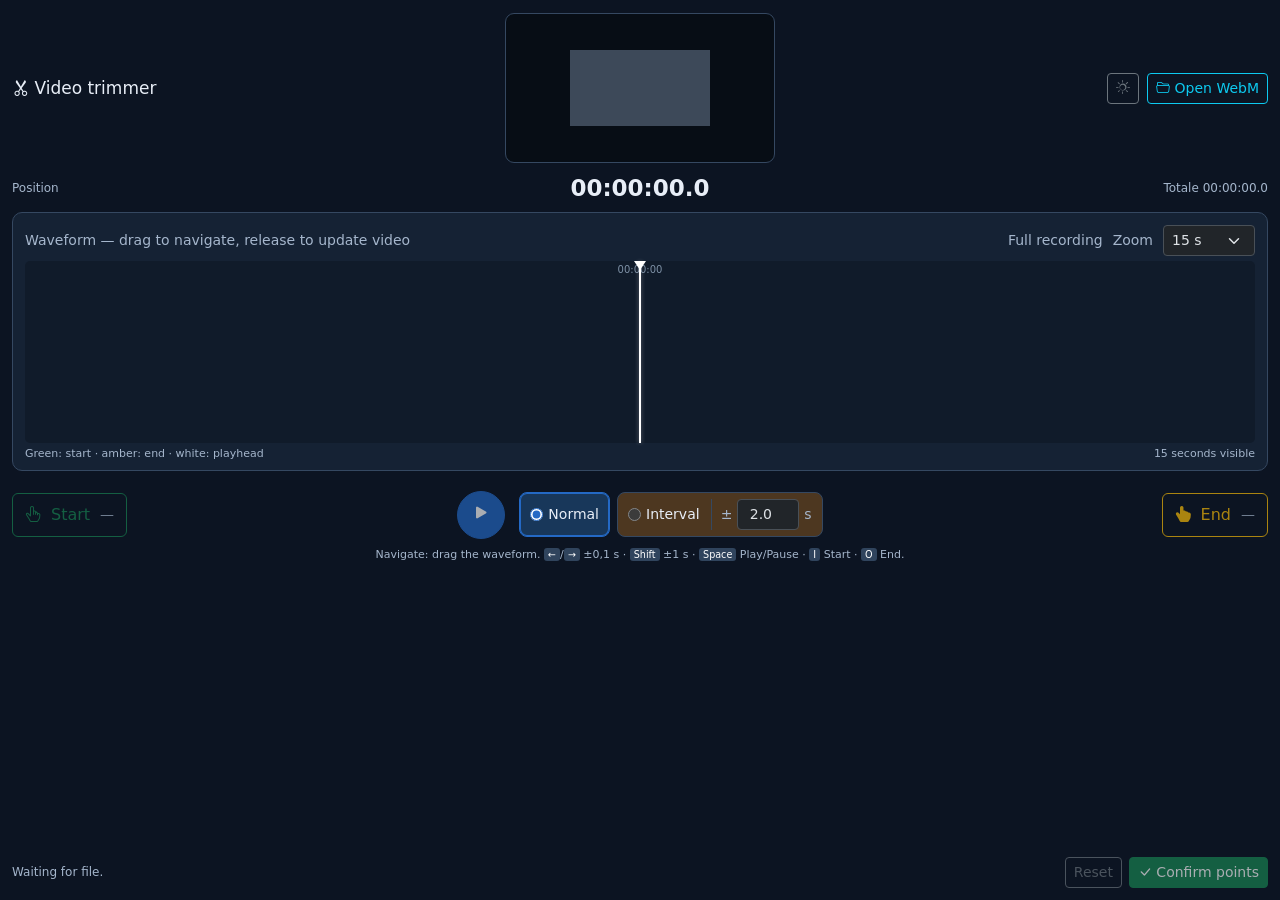
==== editor.html @ 2962ec8f "Update editor.html" ====
<!doctype html>
<html lang="en" data-bs-theme="dark">
  <head>
    <meta charset="utf-8">
    <meta name="viewport" content="width=device-width,initial-scale=1">
    <title>Barbatrucco — Video trimmer</title>
    <link href="https://cdn.jsdelivr.net/npm/bootstrap@5.3.9/dist/css/bootstrap.min.css" rel="stylesheet">
    <link href="https://cdn.jsdelivr.net/npm/bootstrap-icons@1.13.2/font/bootstrap-icons.min.css" rel="stylesheet">
    <style>
      :root {
        color-scheme: dark;
        --bg: #0c1422;
        --panel: #152234;
        --line: #354861;
        --accent: #69baff;
        --muted: #a5b6cc;
        --dim: #080e17;
        --text: #e8eef7;
        --wave-bg: #101b2a;
        --wave-muted: #486077;
        --wave-shade: #04091491;
        --wave-ruler: #91a5bb;
        --play-normal: #2469c5;
        --play-interval: #a85d13;
        --play-normal-tint: rgba(33, 79, 127, .60);
        --play-interval-tint: rgba(120, 79, 30, .60)
      }

      html[data-bs-theme="light"] {
        color-scheme: light;
        --bg: #edf2f8;
        --panel: #fff;
        --line: #c7d4e3;
        --accent: #207db3;
        --muted: #52677f;
        --dim: #dce5ed;
        --text: #1b2b3c;
        --wave-bg: #f0f5fa;
        --wave-muted: #8495a5;
        --wave-shade: #a4b0bd77;
        --wave-ruler: #5b7085;
        --play-normal: #1862b7;
        --play-interval: #925615;
        --play-normal-tint: rgba(170, 210, 241, .60);
        --play-interval-tint: rgba(245, 202, 130, .60)
      }

      * {
        box-sizing: border-box
      }

      body {
        margin: 0;
        background: var(--bg);
        color: var(--text);
        font: 14px/1.4 system-ui, sans-serif
      }

      .editor {
        min-height: 100vh;
        display: flex;
        flex-direction: column;
        gap: 8px;
        max-width: 1320px;
        margin: auto;
        padding: 12px 12px
      }

      .top {
        display: grid;
        grid-template-columns: minmax(0, 1fr) auto minmax(0, 1fr);
        align-items: center;
        gap: 12px;
        min-height: 152px
      }

      .top h1 {
        font-size: 17px;
        margin: 0;
        white-space: nowrap
      }

      .top .file-controls {
        display: flex;
        gap: 8px;
        align-items: center;
        justify-self: end
      }

      .filename {
        max-width: 36vw;
        overflow: hidden;
        text-overflow: ellipsis;
        white-space: nowrap;
        color: var(--muted);
        font-size: 12px
      }

      button {
        cursor: pointer
      }

      .preview {
        height: 150px;
        width: 270px;
        max-width: min(270px, 40vw);
        justify-self: center;
        background: #070d15;
        border: 1px solid var(--line);
        border-radius: 9px;
        position: relative;
        overflow: hidden;
        display: grid;
        place-items: center
      }

      .preview video {
        display: block;
        width: 100%;
        height: 100%;
        max-width: 100%;
        max-height: 100%;
        object-fit: contain;
        object-position: center center
      }

      .preview .placeholder {
        color: #74869d;
        text-align: center;
        display: none
      }

      .preview.no-video video {
        display: none
      }

      .preview.no-video .placeholder {
        display: block
      }

      .drag-clock {
        display: none;
        position: absolute;
        inset: 0;
        z-index: 6;
        background: rgba(7, 13, 22, .92);
        place-items: center;
        font-size: clamp(24px, 5vw, 48px);
        font-variant-numeric: tabular-nums;
        letter-spacing: .025em
      }

      .preview.dragging .drag-clock {
        display: grid
      }

      .preview-shade {
        position: absolute;
        inset: 0;
        background: #080e17;
        opacity: 0;
        pointer-events: none;
        transition: opacity .09s
      }

      .time-line {
        display: grid;
        grid-template-columns: 1fr auto 1fr;
        align-items: center;
        color: var(--muted);
        font-size: 12px;
        gap: 8px
      }

      .time-line>:last-child {
        text-align: right
      }

      .time-line strong {
        font-size: 23px;
        color: var(--text);
        font-weight: 600;
        font-variant-numeric: tabular-nums
      }

      .wave-section {
        background: var(--panel);
        border: 1px solid var(--line);
        border-radius: 10px;
        padding: 12px 12px 8px
      }

      .wave-head {
        display: flex;
        justify-content: space-between;
        align-items: center;
        gap: 12px;
        margin-bottom: 5px;
        color: var(--muted)
      }

      .wave-head .right {
        display: flex;
        gap: 10px;
        align-items: center
      }

      .wave-head select {
        width: auto;
        min-width: 92px
      }

      .wave-box {
        position: relative;
        height: 182px;
        touch-action: pan-y;
        cursor: grab;
        user-select: none;
        outline: none
      }

      .wave-box.dragging {
        cursor: grabbing
      }

      .wave-box canvas {
        display: block;
        width: 100%;
        height: 100%;
        border-radius: 5px
      }

      .center-marker {
        position: absolute;
        top: 0;
        bottom: 0;
        width: 2px;
        background: #fff;
        left: 50%;
        transform: translateX(-50%);
        pointer-events: none;
        box-shadow: 0 0 4px #ffffff66
      }

      html[data-bs-theme="light"] .center-marker {
        background: #243c56;
        box-shadow: 0 0 3px #243c5655
      }

      .center-marker::before {
        content: "";
        position: absolute;
        left: -5px;
        top: 0;
        border-left: 6px solid transparent;
        border-right: 6px solid transparent;
        border-top: 9px solid #fff
      }

      html[data-bs-theme="light"] .center-marker::before {
        border-top-color: #243c56
      }

      .ticks {
        display: flex;
        justify-content: space-between;
        color: var(--muted);
        font-size: 11px;
        margin-top: 3px
      }

      .markers {
        display: grid;
        grid-template-columns: minmax(150px, 1fr) auto minmax(150px, 1fr);
        align-items: center;
        gap: 10px;
        margin-top: 12px
      }

      .mark-btn {
        display: flex;
        align-items: center;
        justify-content: center;
        gap: 10px;
        min-height: 44px
      }

      .mark-btn small {
        color: var(--muted);
        font-variant-numeric: tabular-nums
      }

      .mark-btn:first-child {
        justify-self: start
      }

      .mark-btn:last-child {
        justify-self: end
      }

      .player-mode {
        display: flex;
        align-items: center;
        justify-content: center;
        gap: 14px;
        flex-wrap: wrap
      }

      .player-mode label {
        white-space: nowrap
      }

      .player-mode .btn-play {
        width: 48px;
        height: 48px;
        font-size: 21px;
        border-radius: 50%;
        padding: 0
      }

      .interval-size {
        display: flex;
        align-items: center;
        gap: 5px;
        color: var(--muted)
      }

      .interval-size input {
        width: 62px;
        text-align: center;
        padding: 4px;
        font-variant-numeric: tabular-nums
      }

      .mode-options {
        display: flex;
        align-items: stretch;
        gap: 7px
      }

      .mode-choice {
        display: flex;
        align-items: center;
        gap: 9px;
        padding: 6px 10px;
        border-radius: 8px;
        border: 1px solid var(--line);
        cursor: pointer;
        transition: background .15s, border-color .15s, box-shadow .15s
      }

      .mode-choice label {
        display: flex;
        align-items: center;
        gap: 5px;
        cursor: pointer;
        margin: 0
      }

      .mode-choice-normal {
        background: var(--play-normal-tint)
      }

      .mode-choice-interval {
        background: var(--play-interval-tint)
      }

      .player-mode[data-play-mode="normal"] .mode-choice-normal {
        border-color: var(--play-normal);
        box-shadow: inset 0 0 0 1px var(--play-normal)
      }

      .player-mode[data-play-mode="interval"] .mode-choice-interval {
        border-color: var(--play-interval);
        box-shadow: inset 0 0 0 1px var(--play-interval)
      }

      .mode-choice-normal input[type=radio] {
        accent-color: var(--play-normal)
      }

      .mode-choice-interval input[type=radio] {
        accent-color: var(--play-interval)
      }

      .mode-choice-interval .interval-size {
        border-left: 1px solid var(--line);
        padding-left: 9px;
        margin-left: 2px
      }

      @media(max-width:680px) {
        .mode-options {
          flex-wrap: wrap;
          justify-content: center
        }
      }

      .player-mode .btn-play {
        background: var(--play-normal) !important;
        border-color: var(--play-normal) !important;
        color: #fff
      }

      .player-mode[data-play-mode="interval"] .btn-play {
        background: var(--play-interval) !important;
        border-color: var(--play-interval) !important
      }

      html[data-bs-theme="light"] #set-end {
        color: #70400b;
        border-color: #ae6d1e;
        font-weight: 600
      }

      html[data-bs-theme="light"] #set-end:hover {
        color: #fff;
        background: #956010;
        border-color: #956010
      }

      .bottom {
        display: flex;
        justify-content: space-between;
        align-items: center;
        gap: 8px;
        margin-top: auto;
        flex-wrap: wrap
      }

      .bottom .actions {
        display: flex;
        gap: 7px
      }

      .status {
        font-size: 12px;
        color: var(--muted);
        min-height: 18px
      }

      .hint {
        font-size: 11px;
        color: var(--muted);
        text-align: center
      }

      kbd {
        font-family: inherit;
        background: #30445d;
        padding: 1px 4px;
        border-radius: 3px;
        color: #fff
      }

      @media(max-width:680px) {
        .editor {
          padding: 10px;
          gap: 9px
        }

        .top {
          grid-template-columns: 1fr auto;
          min-height: 0
        }

        .preview {
          grid-column: 1 / -1;
          grid-row: 2;
          height: 130px;
          width: 230px;
          max-width: 100%;
          margin: auto
        }

        .wave-box {
          height: 150px
        }

        .markers {
          grid-template-columns: 1fr;
          justify-items: center
        }

        .mark-btn:first-child,
        .mark-btn:last-child {
          justify-self: center
        }

        .wave-head {
          flex-wrap: wrap
        }

        .top h1 {
          font-size: 14px
        }
      }

      /* Introductory help uses the editor's current light/dark palette. */
      .editor-intro {
        width: min(590px, calc(100vw - 32px));
        max-height: calc(100vh - 32px);
        overflow-y: auto;
        padding: 0;
        border: 1px solid var(--line);
        border-radius: 12px;
        color: var(--text);
        background: var(--panel);
        box-shadow: 0 12px 50px #0008
      }

      .editor-intro::backdrop {
        background: #080e17aa
      }

      .intro-content {
        padding: 22px 24px
      }

      .intro-content h2 {
        font-size: 19px;
        margin-bottom: 14px
      }

      .intro-content p {
        margin: 12px 0
      }

      .intro-markers {
        display: flex;
        flex-wrap: wrap;
        align-items: center;
        gap: 8px 10px;
        margin: 14px 0
      }

      .intro-demo {
        display: inline-flex;
        align-items: center;
        gap: 8px;
        pointer-events: none;
        cursor: default
      }

      .intro-footer {
        display: flex;
        align-items: center;
        justify-content: space-between;
        gap: 16px;
        margin-top: 22px
      }

      .intro-never {
        display: flex;
        align-items: center;
        gap: 8px
      }

      #embedded-close[hidden],
      #file-picker-label[hidden],
      #theme-toggle[hidden] {
        display: none !important
      }
    </style> 
  </head>
  <body>
    <main class="editor">
      <!-- Compact header with a horizontally centered video preview. -->
      <header class="top">
        <h1><i class="bi bi-scissors"></i> Video trimmer</h1>
        <section id="preview" class="preview no-video" aria-label="Anteprima">
          <video id="video" playsinline preload="auto"></video>
          <div class="placeholder" id="placeholder">
            <i class="bi bi-film fs-1"></i>
            <div>Carica un WebM per iniziare</div>
          </div>
          <div id="shade" class="preview-shade"></div>
          <div class="drag-clock" id="drag-clock">00:00:00.0</div>
        </section>
        <div class="file-controls">
          <button id="theme-toggle" class="btn btn-sm btn-outline-secondary" type="button" title="Alterna tema chiaro/scuro" aria-label="Alterna tema chiaro/scuro">
            <i class="bi bi-sun"></i>
          </button>
          <button id="embedded-close" class="btn btn-sm btn-outline-secondary" type="button" hidden aria-label="Chiudi editor" title="Chiudi">
            <i class="bi bi-x-lg"></i>
          </button>
          <label id="file-picker-label" class="btn btn-sm btn-outline-info mb-0" for="file">
            <i class="bi bi-folder2-open"></i> Apri WebM
          </label>
          <input id="file" type="file" accept=".webm,video/webm,audio/webm" hidden>
        </div>
      </header>
      <section class="time-line"><span>Posizione</span><strong id="clock">00:00:00.0</strong><span id="total">Totale 00:00:00.0</span></section>
      <section class="wave-section">
        <div class="wave-head"><span>Forma d'onda — trascina per scorrere, rilascia per aggiornare il video</span>
          <div class="right"><span id="selection-length">Selezione completa</span><label for="zoom">Zoom</label><select class="form-select form-select-sm" id="zoom">
              <option value="2.5">2,5 s</option>
              <option value="5">5 s</option>
              <option value="10">10 s</option>
              <option selected value="15">15 s</option>
              <option value="30">30 s</option>
              <option value="60">1 min</option>
              <option value="300">5 min</option>
            </select></div>
        </div>
        <div id="wave-box" class="wave-box" tabindex="0" role="slider" aria-label="Posizione nella registrazione; usa frecce sinistra e destra per spostarti di 0,1 secondi" aria-valuemin="0" aria-valuemax="0" aria-valuenow="0"><canvas id="wave"></canvas>
          <div class="center-marker"></div>
        </div>
        <div class="ticks"><span>Verde: inizio · arancio: fine · bianco: testina</span><span id="zoom-hint">15 secondi visibili</span></div>
      </section>
      <section class="markers"><button class="btn btn-outline-success mark-btn" id="set-start" disabled><i class="bi bi-hand-index-thumb"></i> Inizio <small id="start-value">—</small></button>
        <div class="player-mode" id="player-mode" data-play-mode="normal"><button class="btn btn-primary btn-play" id="play" disabled title="Play/Pausa (spazio)"><i id="play-icon" class="bi bi-play-fill"></i></button>
          <div class="mode-options">
            <div class="mode-choice mode-choice-normal"><label><input type="radio" name="mode" value="normal" checked> Normale</label></div>
            <div class="mode-choice mode-choice-interval"><label><input type="radio" name="mode" value="interval"> Intervallo</label><label class="interval-size" for="interval">± <input type="number" class="form-control form-control-sm" id="interval" min="0.5" max="10" step="0.5" value="2.0"> s</label></div>
          </div>
        </div><button class="btn btn-outline-warning mark-btn" id="set-end" disabled><i class="bi bi-hand-index-thumb-fill"></i> Fine <small id="end-value">—</small></button>
      </section>
      <div class="hint">Scorrimento: trascina la forma d'onda. <kbd>←</kbd>/<kbd>→</kbd> ±0,1 s · <kbd>Shift</kbd> ±1 s · <kbd>Spazio</kbd> Play/Pausa · <kbd>I</kbd> Inizio · <kbd>O</kbd> Fine.</div>
      <footer class="bottom"><span class="status" id="status" role="status">In attesa del file.</span>
        <div class="actions"><button class="btn btn-sm btn-outline-secondary" id="reset" disabled>Ripristina</button><button class="btn btn-sm btn-success" id="confirm" disabled><i class="bi bi-check-lg"></i> Conferma punti</button></div>
      </footer>
    </main>
    <!-- First-use introduction. Clicking outside or OK closes this dialog. -->
    <dialog id="editor-intro" class="editor-intro" aria-labelledby="editor-intro-title">
      <div class="intro-content">
        <h2 id="editor-intro-title">Video trimmer</h2>
        <div data-intro-language="it" hidden>
          <p>Scorri la clip avanti e indietro trascinando la forma d'onda e seleziona
            il punto di inizio premendo
            <span class="btn btn-sm btn-outline-success intro-demo"><i class="bi bi-hand-index-thumb"></i> Inizio</span>
            e/o il punto di fine premendo
            <span class="btn btn-sm btn-outline-warning intro-demo"><i class="bi bi-hand-index-thumb-fill"></i> Fine</span>
          </p>
          <p>Premi <b>Play</b> per ascoltare. La modalità <b>Intervallo</b> ripete una breve parte intorno al punto 
			  indicato dalla testina.  Usa la rotella del mouse per lo zoom, le frecce <kbd>&larr;</kbd> e <kbd>&rarr;</kbd> per spostarti avanti e indietro
			  di 1/10 di secondo e <kbd>Spazio</kbd> per Play/Pausa.</p>
          <p>Infine premi <b>Applica taglio</b>. La registrazione viene elaborata nel browser, senza upload.</p>
        </div>
        <div data-intro-language="en">
          <p>Drag the waveform backward or forward to navigate, then choose
            the starting point with
            <span class="btn btn-sm btn-outline-success intro-demo"><i class="bi bi-hand-index-thumb"></i> Start</span>
            and/or the ending point with
            <span class="btn btn-sm btn-outline-warning intro-demo"><i class="bi bi-hand-index-thumb-fill"></i> End</span>
		      </p>
          <p>Press <b>Play</b> to listen. <b>Interval</b> mode repeats a short segment around the playhead. Use the mouse wheel to zoom, 
			   <kbd>&larr;</kbd> and <kbd>&rarr;</kbd> arrows to move in 1/10 of second steps, and <kbd>Space</kbd> to play or pause.</p>
          <p>Finally click <b>Apply trim</b>. Processing runs locally in the browser.</p>
        </div>
        <div class="intro-footer">
          <label class="intro-never">
            <input type="checkbox" id="intro-never">
            <span data-intro-language="it" hidden>Non mostrare più</span>
            <span data-intro-language="en">Don't show again</span>
          </label>
          <button type="button" class="btn btn-primary" id="intro-ok">OK</button>
        </div>
      </div>
    </dialog>
    <script>
      (() => {
        'use strict';
        // Find an editor control by its id.
        const $ = id => document.getElementById(id);
        // Map user-facing Italian labels to English.
        const translations = [
            ["Nessun file", "No file"],
            ["Alterna tema chiaro/scuro", "Switch light/dark theme"],
            ["Chiudi editor", "Close editor"],
            ["Chiudi", "Close"],
            ["Apri WebM", "Open WebM"],
            ["Carica un WebM per iniziare", "Open WebM to start"],
            ["Posizione", "Position"],
            ["Totale ", "Total "],
            ["Forma d'onda — trascina per scorrere, rilascia per aggiornare il video", "Waveform — drag to navigate, release to update video"],
            ["Selezione completa", "Full recording"],
            ["Verde: inizio · arancio: fine · bianco: testina", "Green: start · amber: end · white: playhead"],
            ["15 secondi visibili", "15 seconds visible"],
            ["Inizio", "Start"],
            ["Fine", "End"],
            ["Play/Pausa (spazio)", "Play/Pause (space)"],
            ["Normale", "Normal"],
            ["Intervallo", "Interval"],
            ["Scorrimento: trascina la forma d'onda.", "Navigate: drag waveform."],
            ["In attesa del file.", "Waiting for file."],
            ["Ripristina", "Reset"],
            ["Conferma punti", "Confirm points"],
            [" secondi visibili", " seconds visible"],
            [" minuti visibili", " minutes visible"],
            ["Durata ", "Duration "],
            ["Inizio deve precedere Fine.", "Start must precede End."],
            ["Fine deve seguire Inizio.", "End must follow Start."],
            [" impostato a ", " set at "],
            ["Riproduzione non disponibile: ", "Playback unavailable: "],
            ["Analisi della forma d’onda in corso…", "Analyzing waveform…"],
            ["Forma d’onda pronta.", "Waveform ready."],
            ["Registrazione WebM", "WebM recording"],
            ["Apertura file…", "Opening file…"],
            ["Durata non disponibile. Verificare il file WebM.", "Duration unavailable. Check WebM."],
            ["File non leggibile dal player", "Unplayable file"],
            ["Audio non decodificabile per la forma d’onda: ", "Cannot decode audio: "],
            ["Errore: ", "Error: "],
            ["Selezione azzerata.", "Selection reset."],
            ["Intervallo troppo breve.", "Interval too short."],
            ["Seleziona una parte della registrazione.", "Select a shorter interval."],
            ["Preparazione del ritaglio…", "Preparing trim…"],
            ["Punti di taglio: ", "Trim points: "],
            [" (durata ", " (duration "],
            ["). Nessun file modificato.", "). No file changed."],
            ["Applica taglio", "Apply trim"],
            ["Editor di ritaglio", "Video trimmer"],
            ["Play/Pausa ·", "Play/Pause ·"],
            ["Inizio ·", "Start ·"],
            ["Fine.", "End."],
            ["Spazio", "Space"],
            ["Scorrimento: trascina la forma d'onda.", "Navigate: drag the waveform."]
          ],
          itToEn = new Map(translations),
          enToIt = new Map(translations.map(([it, en]) => [en, it]));
        let currentLang = 'en';
        // Translate a short message into the active language.
        const tr = (it, en) => currentLang === 'it' ? it : (en || itToEn.get(it) || it);

        // Translate static DOM text and accessible labels.
        function localizeDOM() {
          // Prepare map for the current operation.
          const map = currentLang === 'it' ? enToIt : itToEn,
            walker = document.createTreeWalker(document.body, NodeFilter.SHOW_TEXT);
          let n;
          while ((n = walker.nextNode())) {
            // Prepare m for the current operation.
            const m = n.textContent.match(/^(\s*)(.*?)(\s*)$/s);
            if (m && map.has(m[2])) n.textContent = m[1] + map.get(m[2]) + m[3];
          }
          document.querySelectorAll('[title],[aria-label]').forEach(el => {
            for (const key of ['title', 'aria-label']) {
              // Prepare v for the current operation.
              const v = el.getAttribute(key);
              if (map.has(v)) el.setAttribute(key, map.get(v));
            }
          });
        }

        // Apply the selected language to the editor and help.
        function setLanguage(lang) {
          currentLang = lang === 'it' ? 'it' : 'en';
          document.documentElement.lang = currentLang;
          localizeDOM();
          // The introduction has distinct Italian and English explanations.
          document.querySelectorAll('[data-intro-language]').forEach(el => {
            el.hidden = el.dataset.introLanguage !== currentLang;
          });
          if (sourceFile) {
            $('total').textContent = tr('Totale ', 'Total ') + format(duration);
            refreshMarks();
            setPosition(position, false);
          } else status(tr('In attesa del file.', 'Waiting for file.'));
        }

        // Apply the parent application theme.
        function setTheme(theme) {
          document.documentElement.setAttribute('data-bs-theme', theme === 'light' ? 'light' : 'dark');
          updateTheme();
        }

        // Synchronize editor preferences with Barbatrucco.
        function applySettings(data) {
          if (data?.lang) setLanguage(data.lang);
          if (data?.theme) setTheme(data.theme);
        }
        // Cache the video element and preview references.
        const video = $('video'),
          preview = $('preview'),
          clock = $('clock'),
          dragClock = $('drag-clock');
        // Cache the waveform canvas, context and viewport.
        const canvas = $('wave'),
          ctx = canvas.getContext('2d'),
          viewport = $('wave-box');
        // Read the currently selected playback mode.
        const mode = () => document.querySelector('input[name=mode]:checked').value;
        let fileUrl = null,
          sourceFile = null,
          duration = 0,
          position = 0;
        let start = null,
          end = null,
          peaks = null,
          drag = null,
          zoom = 15,
          waveGain = 1;
        let playback = null,
          raf = 0,
          audioContext = null,
          loadToken = 0;
        // Restrict a numeric value to a valid range.
        const clamp = (n, a, b) => Math.max(a, Math.min(b, n));
        // Round a timestamp to a tenth of a second.
        const roundTenth = t => Math.round(t * 10) / 10;
        // Format a timestamp for the UI.
        const format = (t, decimals = true) => {
          t = Math.max(0, Number(t) || 0);
          // Prepare h for the current operation.
          const h = Math.floor(t / 3600),
            m = Math.floor(t / 60) % 60,
            s = t % 60;
          return String(h).padStart(2, '0') + ':' + String(m).padStart(2, '0') + ':' + (decimals ? s.toFixed(1).padStart(4, '0') : String(Math.floor(s)).padStart(2, '0'));
        };
        // Update the editor status message.
        const status = s => $('status').textContent = currentLang === 'en' ? (itToEn.get(s) || s) : s;
        let processing = false;

        // Disable editing controls and show processing feedback.
        function setProcessing(value) {
          processing = value;
          $('confirm').disabled = value || !sourceFile;
          $('confirm').innerHTML = value ? '<span class="spinner-border spinner-border-sm me-1" role="status" aria-hidden="true"></span>' + tr('Elaborazione…', 'Processing…') : '<i class="bi bi-check-lg"></i> ' + (embedded ? tr('Applica taglio', 'Apply trim') : tr('Conferma punti', 'Confirm points'));
          $('embedded-close').disabled = value;
          $('play').disabled = value || !sourceFile;
          $('set-start').disabled = value || !sourceFile;
          $('set-end').disabled = value || !sourceFile;
          $('reset').disabled = value || !sourceFile;
        }

        // Calculate the short interval around the playhead.
        function intervalBounds() {
          // Read the radius of an interval preview.
          const radius = clamp(Number($('interval').value) || 2, .5, 10);
          // Preserve the reference point during interval playback.
          const origin = playback?.type === 'interval' ? playback.origin : position;
          return [Math.max(0, origin - radius), Math.min(duration, origin + radius)];
        }

        // Choose a readable timeline ruler spacing.
        function rulerStep() {
          // About five to ten readable labels across the viewport.
          for (const n of [.5, 1, 2, 5, 10, 15, 30, 60, 120])
            if (zoom / n <= 9) return n;
          return 300;
        }

        // Update the playback mode color and keyboard focus.
        function updatePlayMode() {
          $('player-mode').dataset.playMode = mode();
          if (document.activeElement?.matches('input[name="mode"]')) viewport.focus({
            preventScroll: true
          });
          draw();
        }

        // Refresh the theme toggle and waveform palette.
        function updateTheme() {
          // Detect which visual theme is active.
          const light = document.documentElement.getAttribute('data-bs-theme') === 'light';
          $('theme-toggle').innerHTML = '<i class="bi bi-' + (light ? 'moon-stars' : 'sun') + '"></i>';
          draw();
        }

        // Return the effective start and end of the selection.
        function selection() {
          return [start ?? 0, end ?? duration];
        }

        // Move the playhead, optionally seeking the media.
        function setPosition(t, seek = true) {
          position = roundTenth(clamp(t, 0, duration));
          clock.textContent = format(position);
          dragClock.textContent = format(position);
          viewport.setAttribute('aria-valuenow', String(position));
          viewport.setAttribute('aria-valuemax', String(Math.round(duration * 10) / 10));
          $('zoom-hint').textContent = zoom < 60 ? zoom.toLocaleString(currentLang === 'it' ? 'it-IT' : 'en-US') + tr(' secondi visibili', ' seconds visible') : (zoom / 60).toLocaleString(currentLang === 'it' ? 'it-IT' : 'en-US') + tr(' minuti visibili', ' minutes visible');
          if (seek && Number.isFinite(video.duration)) {
            video.pause();
            video.currentTime = position;
            playback = null;
            updatePlayIcon();
            restoreAudio();
          }
          draw();
        }

        // Update trim markers and selected duration.
        function refreshMarks() {
          $('start-value').textContent = start === null ? '—' : format(start);
          $('end-value').textContent = end === null ? '—' : format(end);
          const [a, b] = selection();
          $('selection-length').textContent = start === null && end === null ? tr('Selezione completa', 'Full recording') : tr('Durata ', 'Duration ') + format(Math.max(0, b - a));
          draw();
        }

        // Store a start or end marker at the current time.
        function mark(which) {
          if (!sourceFile) return;
          // Read the current playback timestamp.
          const time = roundTenth(video.paused ? position : video.currentTime);
          if (which === 'start') {
            if (end !== null && time >= end) {
              status('Inizio deve precedere Fine.');
              return;
            }
            start = time;
          } else {
            if (start !== null && time <= start) {
              status('Fine deve seguire Inizio.');
              return;
            }
            end = time;
          }
          refreshMarks();
          status((which === 'start' ? tr('Inizio', 'Start') : tr('Fine', 'End')) + tr(' impostato a ', ' set at ') + format(time));
        }

        // Restore full audio volume and remove preview shading.
        function restoreAudio() {
          video.volume = 1;
          $('shade').style.opacity = 0;
        }

        // Dim and attenuate parts excluded from the trim.
        function applyTrimPreview(time) {
          const [a, b] = selection();
          // Identify media outside the chosen trim segment.
          const excluded = (start !== null && time < a) || (end !== null && time > b);
          // Choose the preview audio volume.
          const target = excluded ? .17 : 1;
          video.volume += clamp(target - video.volume, -.08, .08);
          $('shade').style.opacity = excluded ? '.68' : '0';
        }

        // Match the playback button icon to the video state.
        function updatePlayIcon() {
          $('play-icon').className = 'bi bi-' + (video.paused ? 'play-fill' : 'pause-fill');
        }

        // Stop playback and optionally return to interval origin.
        function stopPlayback(returnToOrigin = false) {
          if (playback && returnToOrigin && playback.type === 'interval') {
            // Preserve the reference point during interval playback.
            const origin = playback.origin;
            playback = null;
            video.pause();
            video.currentTime = origin;
            setPosition(origin, false);
          } else {
            playback = null;
            video.pause();
          }
          restoreAudio();
          updatePlayIcon();
        }
        // Start or pause normal or interval playback.
        async function playToggle() {
          if (!sourceFile || drag) return;
          if (!video.paused) {
            stopPlayback(true);
            return;
          }
          // Select the current playback behavior.
          const chosen = mode();
          if (chosen === 'normal') {
            playback = {
              type: 'normal'
            };
            video.currentTime = Math.min(duration, position);
          } else {
            // Read the radius of an interval preview.
            const radius = clamp(Number($('interval').value) || 2, .5, 10);
            $('interval').value = radius.toFixed(1);
            playback = {
              type: 'interval',
              origin: position,
              stop: Math.min(duration, position + radius)
            };
            video.currentTime = Math.max(0, position - radius);
          }
          try {
            await video.play();
            updatePlayIcon();
            tick();
          } catch (e) {
            status(tr('Riproduzione non disponibile: ', 'Playback unavailable: ') + e.message);
            stopPlayback(false);
          }
        }

        // Advance the playhead during video playback.
        function tick() {
          cancelAnimationFrame(raf);
          // Prepare step for the current operation.
          const step = () => {
            if (video.paused) {
              updatePlayIcon();
              return;
            }
            // Prepare t for the current operation.
            const t = video.currentTime;
            if (playback && playback.type === 'interval' && t >= playback.stop - .025) {
              stopPlayback(true);
              return;
            }
            position = t;
            clock.textContent = format(t);
            applyTrimPreview(t);
            draw();
            raf = requestAnimationFrame(step);
          };
          raf = requestAnimationFrame(step);
        }

        // Resize the canvas for its actual display dimensions.
        function resizeCanvas() {
          // Prepare dpr for the current operation.
          const dpr = Math.min(2, window.devicePixelRatio || 1),
            rect = viewport.getBoundingClientRect();
          canvas.width = Math.max(1, Math.round(rect.width * dpr));
          canvas.height = Math.max(1, Math.round(rect.height * dpr));
          draw();
        }

        // Render ruler, waveform, trim markers and interval shading.
        function draw() {
          if (!ctx || !canvas.width) return;
          // Prepare w for the current operation.
          const w = canvas.width,
            h = canvas.height,
            dpr = w / Math.max(1, viewport.clientWidth);
          ctx.clearRect(0, 0, w, h);
          // Prepare theme for the current operation.
          const theme = getComputedStyle(document.documentElement);
          // Resolve a theme color for canvas drawing.
          const palette = v => theme.getPropertyValue(v).trim();
          ctx.fillStyle = palette('--wave-bg');
          ctx.fillRect(0, 0, w, h);
          // Translate seconds into horizontal canvas pixels.
          const pxPerSecond = w / zoom,
            center = w / 2,
            mid = h / 2;
          const [a, b] = selection();
          // Determine the visible timeline range.
          const lo = position - zoom / 2,
            hi = position + zoom / 2;
          // Choose a readable ruler interval.
          const rStep = rulerStep();
          ctx.lineWidth = dpr * .8;
          ctx.textAlign = 'center';
          ctx.font = (10 * dpr) + 'px system-ui, sans-serif';
          ctx.strokeStyle = palette('--wave-ruler');
          ctx.fillStyle = palette('--wave-ruler');
          for (let t = Math.ceil(Math.max(0, lo) / rStep) * rStep; t <= Math.min(duration, hi) + .0001; t += rStep) {
            // Convert time or pointer position into canvas coordinates.
            const x = center + (t - position) * pxPerSecond;
            ctx.globalAlpha = .22;
            ctx.beginPath();
            ctx.moveTo(x, 20 * dpr);
            ctx.lineTo(x, h);
            ctx.stroke();
            ctx.globalAlpha = .85;
            // Avoid a label being clipped at the edges.
            if (x > 28 * dpr && x < w - 28 * dpr) ctx.fillText(format(t, rStep < 1), x, 12 * dpr);
          }
          ctx.globalAlpha = 1;
          // Interval preview: a subtle highlighted window and two distinct boundaries.
          if (mode() === 'interval' && sourceFile) {
            const [from, to] = intervalBounds();
            // Prepare x1 for the current operation.
            const x1 = clamp(center + (from - position) * pxPerSecond, 0, w);
            // Prepare x2 for the current operation.
            const x2 = clamp(center + (to - position) * pxPerSecond, 0, w);
            ctx.fillStyle = 'rgba(107,196,244,.095)';
            if (x2 > x1) ctx.fillRect(x1, 17 * dpr, x2 - x1, h - 17 * dpr);
            ctx.strokeStyle = 'rgba(142,211,255,.8)';
            ctx.lineWidth = 1 * dpr;
            for (const x of [x1, x2]) {
              ctx.beginPath();
              ctx.moveTo(x, 17 * dpr);
              ctx.lineTo(x, h);
              ctx.stroke();
            }
          }
          // Fixed time-grid bars: amplitudes are aggregated over every bar's full time
          // interval, independent of scrolling position. This avoids the apparent
          // waveform morphing caused by sampling a single 100 ms bucket per pixel bar.
          // Derive suitable bar resolution for the zoom level.
          const desiredStep = zoom / (Math.max(1, viewport.clientWidth) / 5);
          // Prepare intervals for the current operation.
          const intervals = [.1, .2, .5, 1, 2, 5, 10];
          // Determine the fixed time step of the waveform bars.
          const barSeconds = intervals.find(n => n >= desiredStep) || 10;
          // Prepare pixelsPerBar for the current operation.
          const pixelsPerBar = barSeconds * pxPerSecond;
          // Prepare barWidth for the current operation.
          const barWidth = Math.max(1 * dpr, Math.min(4 * dpr, pixelsPerBar * .67));
          // Prepare first for the current operation.
          const first = Math.max(0, Math.floor(lo / barSeconds));
          // Prepare last for the current operation.
          const last = Math.min(Math.ceil(duration / barSeconds), Math.ceil(hi / barSeconds));
          for (let k = first; k <= last; k++) {
            // Prepare t for the current operation.
            const t = k * barSeconds,
              next = Math.min(duration, (k + 1) * barSeconds);
            if (next <= t || t > duration) continue;
            // Convert time or pointer position into canvas coordinates.
            const x = center + (t + barSeconds * .5 - position) * pxPerSecond;
            if (x < -barWidth || x > w + barWidth) continue;
            let amp = peaks ? 0 : .035;
            if (peaks) {
              // Locate the first sample covered by this bar.
              const i0 = clamp(Math.floor(t * 10), 0, peaks.length);
              // Prepare i1 for the current operation.
              const i1 = clamp(Math.ceil(next * 10), i0 + 1, peaks.length);
              let sum = 0,
                maximum = 0,
                count = 0;
              for (let i = i0; i < i1; i++) {
                // Prepare v for the current operation.
                const v = peaks[i] || 0;
                sum += v * v;
                maximum = Math.max(maximum, v);
                count++;
              }
              if (count) amp = Math.sqrt(sum / count) * .75 + maximum * .25;
            }
            // Linear display scale; 95th-percentile amplitude fills 80% of the canvas.
            // Scale the visual bar height without changing audio.
            const barHeight = clamp(amp * waveGain * h * .80, 2 * dpr, h * .80);
            ctx.fillStyle = t < a || t >= b ? palette('--wave-muted') : palette('--accent');
            ctx.beginPath();
            // Place the bar around its centered timeline position.
            const bx = x - barWidth * .5;
            if (ctx.roundRect) ctx.roundRect(bx, mid - barHeight / 2, barWidth, barHeight, barWidth / 2);
            else ctx.rect(bx, mid - barHeight / 2, barWidth, barHeight);
            ctx.fill();
          }
          for (const [from, to] of [
              [0, a],
              [b, duration]
            ]) {
            // Prepare left for the current operation.
            const left = clamp(center + (from - position) * pxPerSecond, 0, w);
            // Prepare right for the current operation.
            const right = clamp(center + (to - position) * pxPerSecond, 0, w);
            if (right > left) {
              ctx.fillStyle = palette('--wave-shade');
              ctx.fillRect(left, 0, right - left, h);
            }
          }
          for (const [t, color] of [
              [start, '#55d9a0'],
              [end, '#ffbd74']
            ]) {
            if (t === null) continue;
            // Convert time or pointer position into canvas coordinates.
            const x = center + (t - position) * pxPerSecond;
            if (x < 0 || x > w) continue;
            ctx.fillStyle = color;
            ctx.fillRect(x - 1 * dpr, 0, 2 * dpr, h);
            ctx.beginPath();
            ctx.moveTo(x - 5 * dpr, 0);
            ctx.lineTo(x + 5 * dpr, 0);
            ctx.lineTo(x, 8 * dpr);
            ctx.fill();
          }
          ctx.fillStyle = palette('--wave-ruler');
          ctx.globalAlpha = .15;
          ctx.fillRect(center - 1 * dpr, 0, 2 * dpr, h);
          ctx.globalAlpha = 1;
        }

        // Begin navigating by dragging the waveform.
        function beginDrag(e) {
          if (!sourceFile || e.button !== 0) return;
          stopPlayback(false);
          drag = {
            id: e.pointerId,
            x: e.clientX,
            origin: position,
            moved: false
          };
          viewport.setPointerCapture(e.pointerId);
          viewport.classList.add('dragging');
          preview.classList.add('dragging');
          e.preventDefault();
        }

        // Update the playhead while dragging the waveform.
        function dragMove(e) {
          if (!drag || e.pointerId !== drag.id) return;
          // Measure pointer or wheel movement.
          const delta = e.clientX - drag.x;
          if (Math.abs(delta) > 1) drag.moved = true;
          // Convert horizontal movement into time.
          const seconds = delta / Math.max(1, viewport.clientWidth) * zoom;
          setPosition(drag.origin - seconds, false);
        }

        // Complete a drag and update the video frame.
        function endDrag(e) {
          if (!drag || e.pointerId !== drag.id) return;
          dragMove(e);
          drag = null;
          viewport.classList.remove('dragging');
          preview.classList.remove('dragging');
          if (Number.isFinite(video.duration)) {
            video.pause();
            video.currentTime = position;
          }
        }
        // Calculate fixed-interval RMS amplitudes for display.
        async function makePeaks(file, token) {
          peaks = null;
          draw();
          status('Analisi della forma d’onda in corso…');
          // A standalone UX prototype: full WebAudio decode. Large recordings may need
          // chunked extraction in the integrated implementation.
          // Read recording bytes for local audio analysis.
          const array = await file.arrayBuffer();
          // Create a temporary Web Audio decoding context.
          const ac = new(window.AudioContext || window.webkitAudioContext)();
          audioContext = ac;
          try {
            // Decode the recording into channel samples.
            const decoded = await ac.decodeAudioData(array);
            if (token !== loadToken) return;
            // Count samples or bins in the current range.
            const count = Math.max(1, Math.ceil(decoded.duration * 10));
            // Store the decimated waveform amplitudes.
            const result = new Float32Array(count),
              ch = [];
            for (let c = 0; c < decoded.numberOfChannels; c++) ch.push(decoded.getChannelData(c));
            // Choose the amount of audio in each RMS bin.
            const per = Math.max(1, Math.floor(decoded.sampleRate / 10));
            for (let k = 0; k < count; k++) {
              // Determine the visible timeline range.
              const lo = k * per,
                hi = Math.min(decoded.length, lo + per);
              let sum = 0,
                n = 0;
              for (let i = lo; i < hi; i += 12) {
                let v = 0;
                for (let c = 0; c < ch.length; c++) v += ch[c][i] * ch[c][i];
                sum += v / ch.length;
                n++;
              }
              result[k] = n ? Math.sqrt(sum / n) : 0;
            }
            peaks = result;
            // Ignore silent bins when estimating the global scale.
            const nonZero = Array.from(result).filter(v => v > 0).sort((a, b) => a - b);
            // A robust global reference: the 95th percentile of RMS bins.
            // A rare loud peak cannot flatten the rest of the waveform.
            // This display-only gain stays fixed across every zoom and scroll.
            // Select a robust global reference amplitude.
            const reference = nonZero.length ? nonZero[Math.floor((nonZero.length - 1) * .95)] : 0;
            waveGain = reference > 0 ? 1 / reference : 1;
            draw();
            status('Forma d’onda pronta.');
          } finally {
            if (audioContext === ac) audioContext = null;
            await ac.close().catch(() => {});
          }
        }
        // Load local WebM media and build its waveform.
        async function openFile(file, displayName) {
          if (!file) return;
          // Discard obsolete asynchronous file operations.
          const token = ++loadToken;
          stopPlayback(false);
          sourceFile = file;
          if (fileUrl) URL.revokeObjectURL(fileUrl);
          fileUrl = URL.createObjectURL(file);
          video.src = fileUrl;
          video.load();
          start = null;
          end = null;
          position = 0;
          peaks = null;
          waveGain = 1;
          $('reset').disabled = false;
          $('confirm').disabled = false;
          $('play').disabled = false;
          $('set-start').disabled = false;
          $('set-end').disabled = false;
          // Choose between video preview and audio placeholder.
          const hasVideo = file.type.startsWith('video/') || (/\.webm$/i.test(file.name));
          preview.classList.toggle('no-video', !hasVideo);
          status('Apertura file…');
          try {
            if (video.readyState < 1) await new Promise((resolve, reject) => {
              video.addEventListener('loadedmetadata', resolve, {
                once: true
              });
              video.addEventListener('error', () => reject(new Error('File non leggibile dal player')), {
                once: true
              });
            });
            if (token !== loadToken) return;
            duration = Number.isFinite(video.duration) ? video.duration : 0;
            if (!(duration > 0)) throw new Error('Durata non disponibile. Verificare il file WebM.');
            preview.classList.toggle('no-video', !video.videoWidth);
            $('total').textContent = tr('Totale ', 'Total ') + format(duration);
            setPosition(0, true);
            refreshMarks();
            try {
              await makePeaks(file, token);
            } catch (e) {
              if (token === loadToken) status(tr('Audio non decodificabile per la forma d’onda: ', 'Cannot decode audio: ') + e.message);
            }
          } catch (e) {
            if (token === loadToken) status(tr('Errore: ', 'Error: ') + e.message);
          }
        }
        // Open a local WebM and show the introductory instructions when needed.
        $('file').addEventListener('change', e => {
          if (!e.target.files[0]) return;
          openFile(e.target.files[0]);
          showIntroduction();
        });
        // Update the displayed zoom when the selector changes.
        $('zoom').addEventListener('change', e => {
          zoom = Number(e.target.value) || 15;
          setPosition(position, false);
        });
        // List the supported timeline zoom levels.
        const zoomLevels = [2.5, 5, 10, 15, 30, 60, 300];
        let wheelAccum = 0,
          wheelDirection = 0,
          lastWheelStep = 0;
        // Change zoom with the mouse wheel only over the waveform.
        viewport.addEventListener('wheel', e => {
          // Ctrl+wheel is conventionally used for browser zoom; do not override it.
          if (e.ctrlKey || e.metaKey) return;
          e.preventDefault(); // Only the waveform uses the wheel; elsewhere the page scrolls.
          // Measure pointer or wheel movement.
          const delta = e.deltaY * (e.deltaMode === 1 ? 16 : e.deltaMode === 2 ? 100 : 1);
          if (!delta) return;
          // Determine whether the wheel zooms in or out.
          const direction = Math.sign(delta);
          if (direction !== wheelDirection) wheelAccum = 0;
          wheelDirection = direction;
          wheelAccum += Math.abs(delta);
          // Throttle rapid wheel events.
          const now = performance.now();
          if (wheelAccum < 65 || now - lastWheelStep < 110) return;
          wheelAccum = 0;
          lastWheelStep = now;
          // Locate the current zoom level.
          const current = zoomLevels.indexOf(zoom);
          // Look up the nearest supported zoom step.
          const index = current >= 0 ? current : zoomLevels.indexOf(15);
          // Choose the next zoom level.
          const next = clamp(index + direction, 0, zoomLevels.length - 1);
          if (next === index) return;
          zoom = zoomLevels[next];
          $('zoom').value = String(zoom);
          setPosition(position, false); // Keep playhead and video at their current times.
        }, {
          passive: false
        });
        // Switch theme when working with the editor standalone.
        $('theme-toggle').addEventListener('click', () => {
          // Read the document theme.
          const root = document.documentElement;
          root.setAttribute('data-bs-theme', root.getAttribute('data-bs-theme') === 'dark' ? 'light' : 'dark');
          updateTheme();
        });
        // Register playback mode radio-button handlers.
        document.querySelectorAll('input[name=mode]').forEach(r => {
          r.addEventListener('change', updatePlayMode);
          r.addEventListener('click', () => viewport.focus({
            preventScroll: true
          }));
        });
        // Redraw the interval preview as its radius changes.
        $('interval').addEventListener('input', draw);
        // Mark the beginning of the selected clip.
        $('set-start').addEventListener('click', () => mark('start'));
        // Mark the ending of the selected clip.
        $('set-end').addEventListener('click', () => mark('end'));
        // Toggle the current playback mode.
        $('play').addEventListener('click', playToggle);
        // Clear trim selection and update the waveform.
        $('reset').addEventListener('click', () => {
          start = null;
          end = null;
          refreshMarks();
          status('Selezione azzerata.');
        });
        // Send validated trim points to the parent application.
        $('confirm').addEventListener('click', () => {
          const [a, b] = selection();
          if (window.parent !== window && window.frameElement?.dataset.waveformEmbedded === '1') {
            if (!(b - a > .1)) {
              status('Intervallo troppo breve.');
              return;
            }
            if (a <= .001 && b >= duration - .001) {
              status('Seleziona una parte della registrazione.');
              return;
            }
            setProcessing(true);
            status('Preparazione del ritaglio…');
            window.parent.postMessage({
              type: 'bt-waveform-apply',
              start: a,
              end: b
            }, window.parent.location.origin);
          } else {
            status(tr('Punti di taglio: ', 'Trim points: ') + format(a) + ' — ' + format(b) + tr(' (durata ', ' (duration ') + format(b - a) + tr('). Nessun file modificato.', '). No file changed.'));
          }
        });
        // Route pointer input into waveform dragging.
        viewport.addEventListener('pointerdown', beginDrag);
        // Route pointer input into waveform dragging.
        viewport.addEventListener('pointermove', dragMove);
        // Route pointer input into waveform dragging.
        viewport.addEventListener('pointerup', endDrag);
        // Route pointer input into waveform dragging.
        viewport.addEventListener('pointercancel', endDrag);
        // Handle timeline shortcuts before focused controls consume them.
        window.addEventListener('keydown', e => {
          // The modal owns keyboard input until it is dismissed.
          if ($('editor-intro').open || e.altKey || e.ctrlKey || e.metaKey) return;
          // Preserve keyboard editing in text and numeric fields.
          const editable = e.target.isContentEditable || e.target.matches?.('input:not([type="radio"]),textarea,[contenteditable="true"]');
          // Space always toggles playback, even with a button, select or number field focused.
          // Text editing remains possible with all other keys.
          if (e.code === 'Space' && !e.target.isContentEditable) {
            e.preventDefault();
            e.stopPropagation();
            if (!e.repeat) playToggle();
            return;
          }
          if (editable) return;
          // Normalize the pressed keyboard key.
          const k = e.key.toLowerCase();
          if (k === 'i') {
            e.preventDefault();
            mark('start');
          } else if (k === 'o') {
            e.preventDefault();
            mark('end');
          } else if (k === 'arrowleft' || k === 'arrowright') {
            // Capture phase: zoom dropdown, buttons and waveform cannot consume arrows.
            e.preventDefault();
            e.stopPropagation();
            stopPlayback(false);
            setPosition(position + (k === 'arrowright' ? 1 : -1) * (e.shiftKey ? 1 : .1), true);
          }
        }, true);
        // Synchronize the play icon after pausing.
        video.addEventListener('pause', updatePlayIcon);
        // Start the playhead animation on playback.
        video.addEventListener('play', () => {
          updatePlayIcon();
          tick();
        });
        // Clear playback state when the clip ends.
        video.addEventListener('ended', () => {
          stopPlayback(false);
        });
        // Keep canvas pixels synchronized with viewport size.
        window.addEventListener('resize', resizeCanvas);
        // Detect whether this editor is inside Barbatrucco.
        const embedded = window.parent !== window && window.frameElement?.dataset.waveformEmbedded === '1';

        // Persist the introduction opt-out, but not an ordinary dismissal.
        // Store the first-use help preference.
        const introKey = 'barbatrucco.editorIntroHidden';
        // Reference the first-use help dialog.
        const intro = $('editor-intro');
        let introOptOut = false;
        try {
          introOptOut = localStorage.getItem(introKey) === '1';
        } catch (_) {}

        // Dismiss on any click except the opt-out checkbox and OK button.
        intro.addEventListener('click', e => {
          if (e.target.closest('.intro-never, #intro-ok')) return;
          intro.close();
        });
        // Dismiss the introductory help on OK.
        $('intro-ok').addEventListener('click', () => intro.close());
        // Remember the opt-out and restore waveform keyboard focus.
        intro.addEventListener('close', () => {
          if ($('intro-never').checked) {
            try { localStorage.setItem(introKey, '1'); } catch (_) {}
          }
          viewport.focus({ preventScroll: true });
        });

        // Display on the first file load of this editor instance.
        let introShown = false;
        // Show the first-use instructions unless opted out.
        function showIntroduction() {
          if (introShown || introOptOut) return;
          introShown = true;
          requestAnimationFrame(() => {
            if (!intro.open) intro.showModal();
          });
        }
        let savedLang = 'en',
          savedTheme = 'dark';
        try {
          savedLang = localStorage.getItem('barbatrucco.language') || 'en';
          savedTheme = localStorage.getItem('barbatrucco.theme') || 'dark';
        } catch (_) {}
        applySettings({
          lang: savedLang,
          theme: savedTheme
        });
        if (embedded) {
          $('file-picker-label').hidden = true;
          $('theme-toggle').hidden = true;
          $('embedded-close').hidden = false;
          setProcessing(false);
          // Ask Barbatrucco to close the embedded editor.
          $('embedded-close').addEventListener('click', () => window.parent.postMessage({
            type: 'bt-waveform-close'
          }, window.parent.location.origin));
          // Allow Escape to close the embedded editor.
          document.addEventListener('keydown', e => {
            if (e.key === 'Escape') {
              e.preventDefault();
              window.parent.postMessage({
                type: 'bt-waveform-close'
              }, window.parent.location.origin);
            }
          }, true);
          // Receive source media, settings and FFmpeg status from the parent.
          window.addEventListener('message', e => {
            if (e.origin !== window.parent.location.origin || e.source !== window.parent) return;
            if (e.data?.type === 'bt-waveform-settings') applySettings(e.data);
            else if (e.data?.type === 'bt-waveform-source' && e.data.blob instanceof Blob) {
              applySettings(e.data);
              openFile(e.data.blob, e.data.filename);
              showIntroduction();
            } else if (e.data?.type === 'bt-waveform-status') {
              status(e.data.message || '');
              if (e.data.processing !== undefined) setProcessing(!!e.data.processing);
              if (e.data.error) setProcessing(false);
            }
          });
          window.parent.postMessage({
            type: 'bt-waveform-ready'
          }, window.parent.location.origin);
        }
        resizeCanvas();
        refreshMarks();
        updateTheme();
        updatePlayMode();
        if (embedded) {
          document.body.setAttribute('tabindex', '-1');
          document.body.focus({
            preventScroll: true
          });
        }
      })();
    </script>
  </body>
</html>
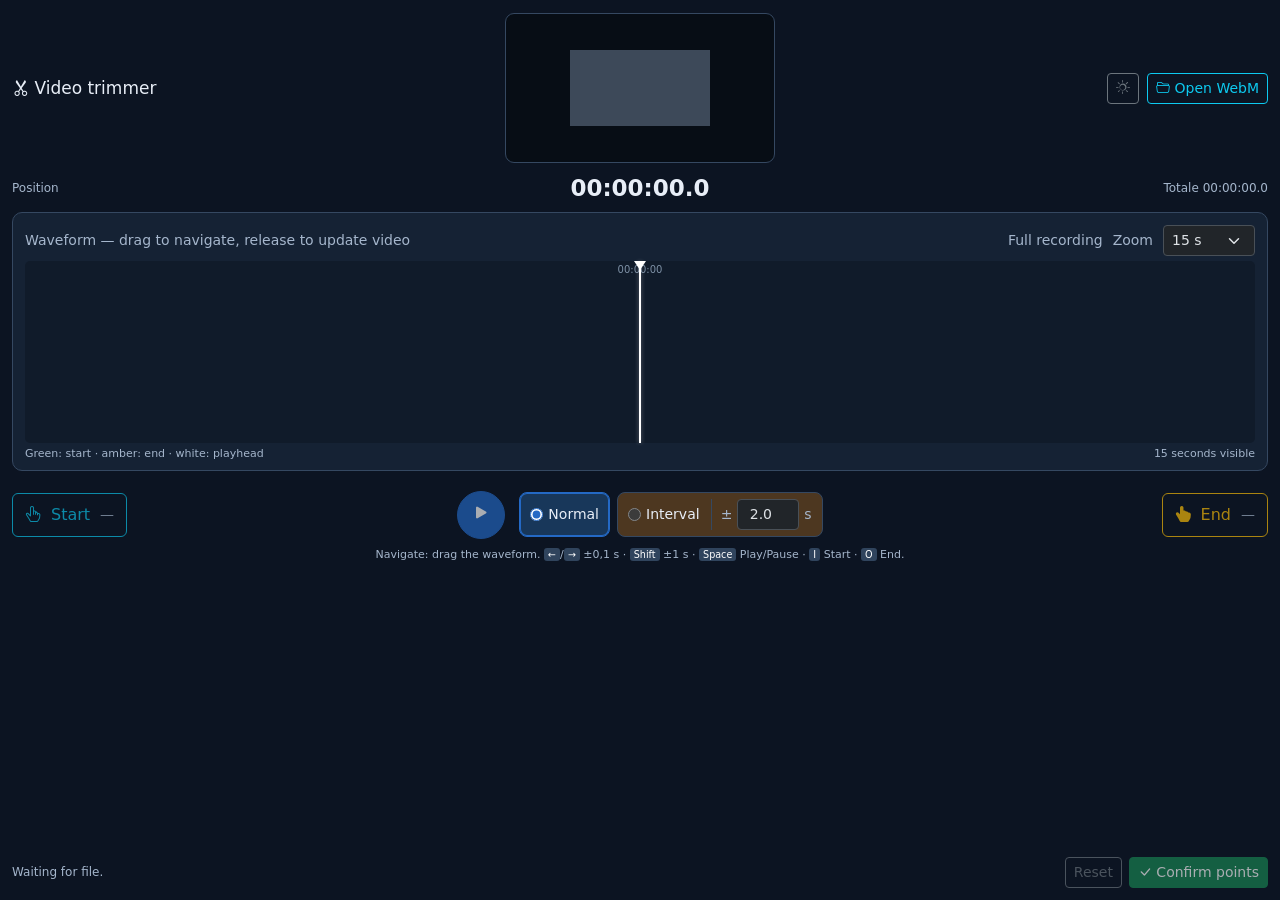
==== commit c63ed9cf: "Update editor.html" ====
--- a/editor.html
+++ b/editor.html
@@ -608,7 +608,7 @@
         </div>
         <div class="ticks"><span>Verde: inizio · arancio: fine · bianco: testina</span><span id="zoom-hint">15 secondi visibili</span></div>
       </section>
-      <section class="markers"><button class="btn btn-outline-success mark-btn" id="set-start" disabled><i class="bi bi-hand-index-thumb"></i> Inizio <small id="start-value">—</small></button>
+      <section class="markers"><button class="btn btn-outline-info mark-btn" id="set-start" disabled><i class="bi bi-hand-index-thumb"></i> Inizio <small id="start-value">—</small></button>
         <div class="player-mode" id="player-mode" data-play-mode="normal"><button class="btn btn-primary btn-play" id="play" disabled title="Play/Pausa (spazio)"><i id="play-icon" class="bi bi-play-fill"></i></button>
           <div class="mode-options">
             <div class="mode-choice mode-choice-normal"><label><input type="radio" name="mode" value="normal" checked> Normale</label></div>
@@ -628,24 +628,24 @@
         <div data-intro-language="it" hidden>
           <p>Scorri la clip avanti e indietro trascinando la forma d'onda e seleziona
             il punto di inizio premendo
-            <span class="btn btn-sm btn-outline-success intro-demo"><i class="bi bi-hand-index-thumb"></i> Inizio</span>
+            <span class="btn btn-sm btn-outline-info intro-demo"><i class="bi bi-hand-index-thumb"></i> Inizio</span>
             e/o il punto di fine premendo
             <span class="btn btn-sm btn-outline-warning intro-demo"><i class="bi bi-hand-index-thumb-fill"></i> Fine</span>
           </p>
           <p>Premi <b>Play</b> per ascoltare. La modalità <b>Intervallo</b> ripete una breve parte intorno al punto 
 			  indicato dalla testina.  Usa la rotella del mouse per lo zoom, le frecce <kbd>&larr;</kbd> e <kbd>&rarr;</kbd> per spostarti avanti e indietro
-			  di 1/10 di secondo e <kbd>Spazio</kbd> per Play/Pausa.</p>
+			  di &#8530; di secondo e <kbd>Spazio</kbd> per Play/Pausa.</p>
           <p>Infine premi <b>Applica taglio</b>. La registrazione viene elaborata nel browser, senza upload.</p>
         </div>
         <div data-intro-language="en">
           <p>Drag the waveform backward or forward to navigate, then choose
             the starting point with
-            <span class="btn btn-sm btn-outline-success intro-demo"><i class="bi bi-hand-index-thumb"></i> Start</span>
+            <span class="btn btn-sm btn-outline-info intro-demo"><i class="bi bi-hand-index-thumb"></i> Start</span>
             and/or the ending point with
             <span class="btn btn-sm btn-outline-warning intro-demo"><i class="bi bi-hand-index-thumb-fill"></i> End</span>
 		      </p>
           <p>Press <b>Play</b> to listen. <b>Interval</b> mode repeats a short segment around the playhead. Use the mouse wheel to zoom, 
-			   <kbd>&larr;</kbd> and <kbd>&rarr;</kbd> arrows to move in 1/10 of second steps, and <kbd>Space</kbd> to play or pause.</p>
+			   <kbd>&larr;</kbd> and <kbd>&rarr;</kbd> arrows to move in &#8530; of second steps, and <kbd>Space</kbd> to play or pause.</p>
           <p>Finally click <b>Apply trim</b>. Processing runs locally in the browser.</p>
         </div>
         <div class="intro-footer">
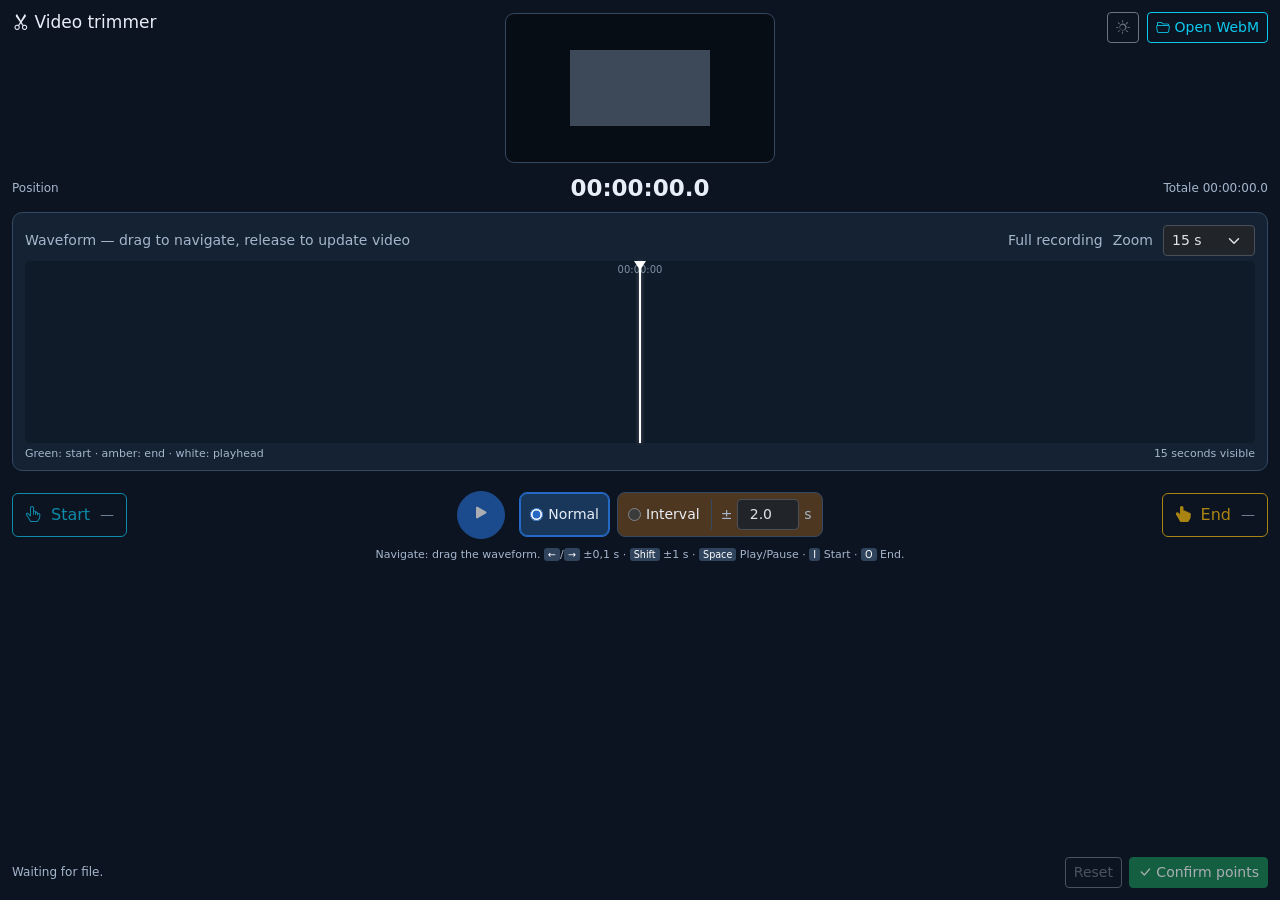
==== commit 4604ea48: "Update editor.html" ====
--- a/editor.html
+++ b/editor.html
@@ -77,14 +77,16 @@
       .top h1 {
         font-size: 17px;
         margin: 0;
-        white-space: nowrap
+        white-space: nowrap;
+		align-self: flex-start;
       }
 
       .top .file-controls {
         display: flex;
         gap: 8px;
         align-items: center;
-        justify-self: end
+        justify-self: end;
+		align-self: flex-start;  
       }
 
       .filename {
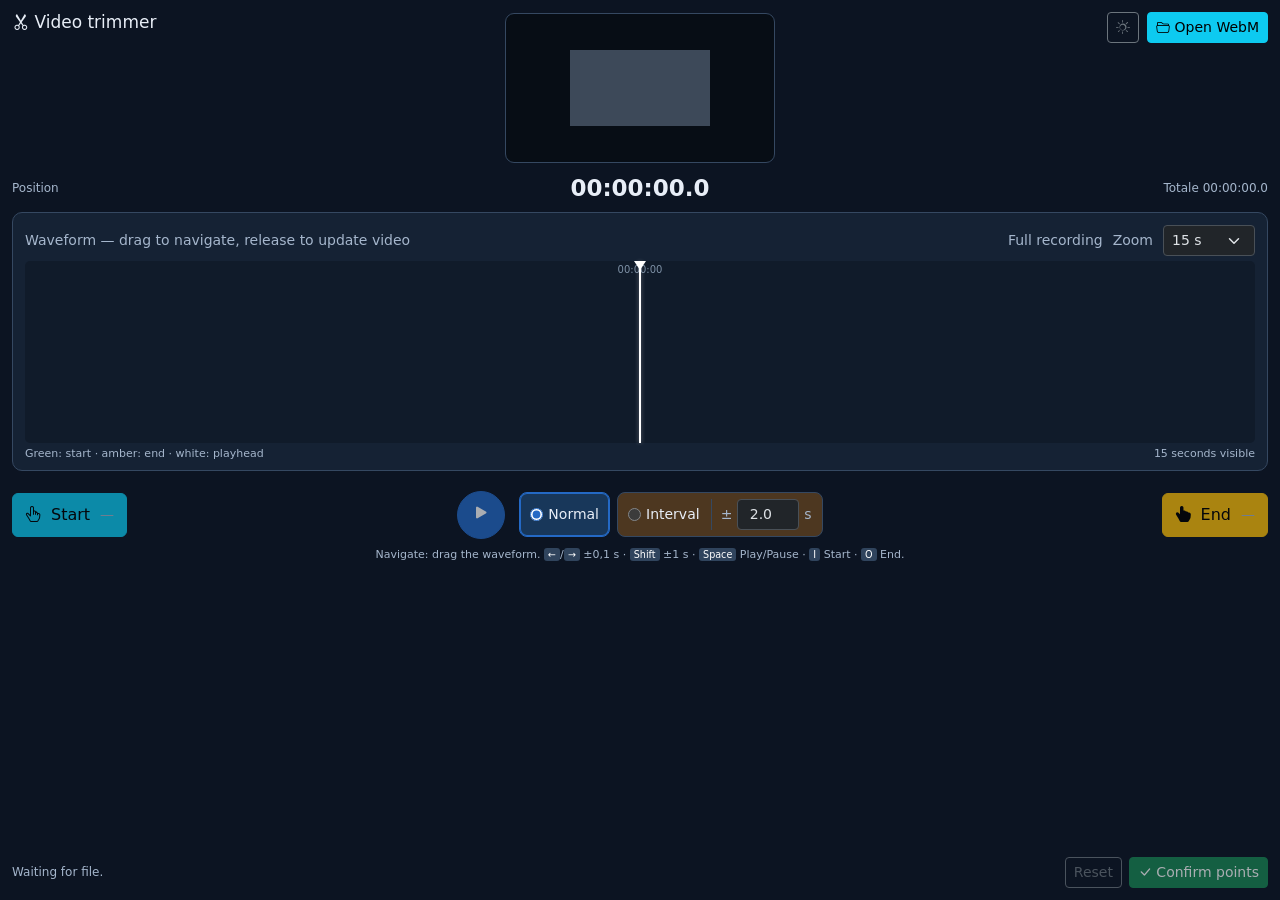
==== commit e359a7c5: "Update editor.html" ====
--- a/editor.html
+++ b/editor.html
@@ -409,13 +409,13 @@
         border-color: var(--play-interval) !important
       }
 
-      html[data-bs-theme="light"] #set-end {
+      html[data-bs-theme="light"] #aset-end {
         color: #70400b;
         border-color: #ae6d1e;
         font-weight: 600
       }
 
-      html[data-bs-theme="light"] #set-end:hover {
+      html[data-bs-theme="light"] #aset-end:hover {
         color: #fff;
         background: #956010;
         border-color: #956010
@@ -586,7 +586,7 @@
           <button id="embedded-close" class="btn btn-sm btn-outline-secondary" type="button" hidden aria-label="Chiudi editor" title="Chiudi">
             <i class="bi bi-x-lg"></i>
           </button>
-          <label id="file-picker-label" class="btn btn-sm btn-outline-info mb-0" for="file">
+          <label id="file-picker-label" class="btn btn-sm btn-info mb-0" for="file">
             <i class="bi bi-folder2-open"></i> Apri WebM
           </label>
           <input id="file" type="file" accept=".webm,video/webm,audio/webm" hidden>
@@ -610,13 +610,13 @@
         </div>
         <div class="ticks"><span>Verde: inizio · arancio: fine · bianco: testina</span><span id="zoom-hint">15 secondi visibili</span></div>
       </section>
-      <section class="markers"><button class="btn btn-outline-info mark-btn" id="set-start" disabled><i class="bi bi-hand-index-thumb"></i> Inizio <small id="start-value">—</small></button>
+      <section class="markers"><button class="btn btn-info mark-btn" id="set-start" disabled><i class="bi bi-hand-index-thumb"></i> Inizio <small id="start-value">—</small></button>
         <div class="player-mode" id="player-mode" data-play-mode="normal"><button class="btn btn-primary btn-play" id="play" disabled title="Play/Pausa (spazio)"><i id="play-icon" class="bi bi-play-fill"></i></button>
           <div class="mode-options">
             <div class="mode-choice mode-choice-normal"><label><input type="radio" name="mode" value="normal" checked> Normale</label></div>
             <div class="mode-choice mode-choice-interval"><label><input type="radio" name="mode" value="interval"> Intervallo</label><label class="interval-size" for="interval">± <input type="number" class="form-control form-control-sm" id="interval" min="0.5" max="10" step="0.5" value="2.0"> s</label></div>
           </div>
-        </div><button class="btn btn-outline-warning mark-btn" id="set-end" disabled><i class="bi bi-hand-index-thumb-fill"></i> Fine <small id="end-value">—</small></button>
+        </div><button class="btn btn-warning mark-btn" id="set-end" disabled><i class="bi bi-hand-index-thumb-fill"></i> Fine <small id="end-value">—</small></button>
       </section>
       <div class="hint">Scorrimento: trascina la forma d'onda. <kbd>←</kbd>/<kbd>→</kbd> ±0,1 s · <kbd>Shift</kbd> ±1 s · <kbd>Spazio</kbd> Play/Pausa · <kbd>I</kbd> Inizio · <kbd>O</kbd> Fine.</div>
       <footer class="bottom"><span class="status" id="status" role="status">In attesa del file.</span>
@@ -628,27 +628,29 @@
       <div class="intro-content">
         <h2 id="editor-intro-title">Video trimmer</h2>
         <div data-intro-language="it" hidden>
-          <p>Scorri la clip avanti e indietro trascinando la forma d'onda e seleziona
-            il punto di inizio premendo
-            <span class="btn btn-sm btn-outline-info intro-demo"><i class="bi bi-hand-index-thumb"></i> Inizio</span>
+          <p>Scorri la clip avanti e indietro trascinando la forma d'onda col mouse e seleziona il punto  di inizio premendo 
+			<span class="btn btn-sm btn-info intro-demo"><i class="bi bi-hand-index-thumb"></i> Inizio</span>
             e/o il punto di fine premendo
-            <span class="btn btn-sm btn-outline-warning intro-demo"><i class="bi bi-hand-index-thumb-fill"></i> Fine</span>
-          </p>
-          <p>Premi <b>Play</b> per ascoltare. La modalità <b>Intervallo</b> ripete una breve parte intorno al punto 
-			  indicato dalla testina.  Usa la rotella del mouse per lo zoom, le frecce <kbd>&larr;</kbd> e <kbd>&rarr;</kbd> per spostarti avanti e indietro
-			  di &#8530; di secondo e <kbd>Spazio</kbd> per Play/Pausa.</p>
-          <p>Infine premi <b>Applica taglio</b>. La registrazione viene elaborata nel browser, senza upload.</p>
+            <span class="btn btn-sm btn-warning intro-demo"><i class="bi bi-hand-index-thumb-fill"></i> Fine</span></p>
+		  <p>Premi <i class="bi bi-play-circle"></i> e <i class="bi bi-pause-circle"></i> oppure
+             <kbd>Spazio</kbd> per ascoltare e mettere in pausa.  La modalità <b>Intervallo</b>
+             ripete una breve parte intorno al punto indicato dalla testina.</p>
+          <p>Usa la rotella del mouse per lo zoom e le frecce <kbd>&larr;</kbd> e
+             <kbd>&rarr;</kbd> per aggiustare con precisione la selezione, spostandola avanti
+             e indietro di &#8530; di secondo.</p>
+          <p>Infine premi <b>Applica taglio</b>. La registrazione viene elaborata nel browser,
+             senza upload.</p>
         </div>
         <div data-intro-language="en">
-          <p>Drag the waveform backward or forward to navigate, then choose
-            the starting point with
-            <span class="btn btn-sm btn-outline-info intro-demo"><i class="bi bi-hand-index-thumb"></i> Start</span>
+          <p>Drag the waveform backward or forward with the mouse to navigate, then choose the starting point with
+            <span class="btn btn-sm btn-info intro-demo"><i class="bi bi-hand-index-thumb"></i> Start</span>
             and/or the ending point with
-            <span class="btn btn-sm btn-outline-warning intro-demo"><i class="bi bi-hand-index-thumb-fill"></i> End</span>
-		      </p>
-          <p>Press <b>Play</b> to listen. <b>Interval</b> mode repeats a short segment around the playhead. Use the mouse wheel to zoom, 
-			   <kbd>&larr;</kbd> and <kbd>&rarr;</kbd> arrows to move in &#8530; of second steps, and <kbd>Space</kbd> to play or pause.</p>
-          <p>Finally click <b>Apply trim</b>. Processing runs locally in the browser.</p>
+            <span class="btn btn-sm btn-warning intro-demo"><i class="bi bi-hand-index-thumb-fill"></i> End</span></p>
+          <p>Press <i class="bi bi-play-circle"></i> and <i class="bi bi-pause-circle"></i> or <kbd>Space</kbd> to play or 
+			 pause. <b>Interval</b> mode repeats a short segment around the playhead.</p>
+		  <p>Zoom using the mouse wheel. Use the <kbd>&larr;</kbd> and <kbd>&rarr;</kbd> keys to precisely adjust
+			 the selection in &#8530; of second steps.</p> 
+          <p>Finally, click <b>Apply trim</b>. Processing runs locally in the browser.</p>
         </div>
         <div class="intro-footer">
           <label class="intro-never">
